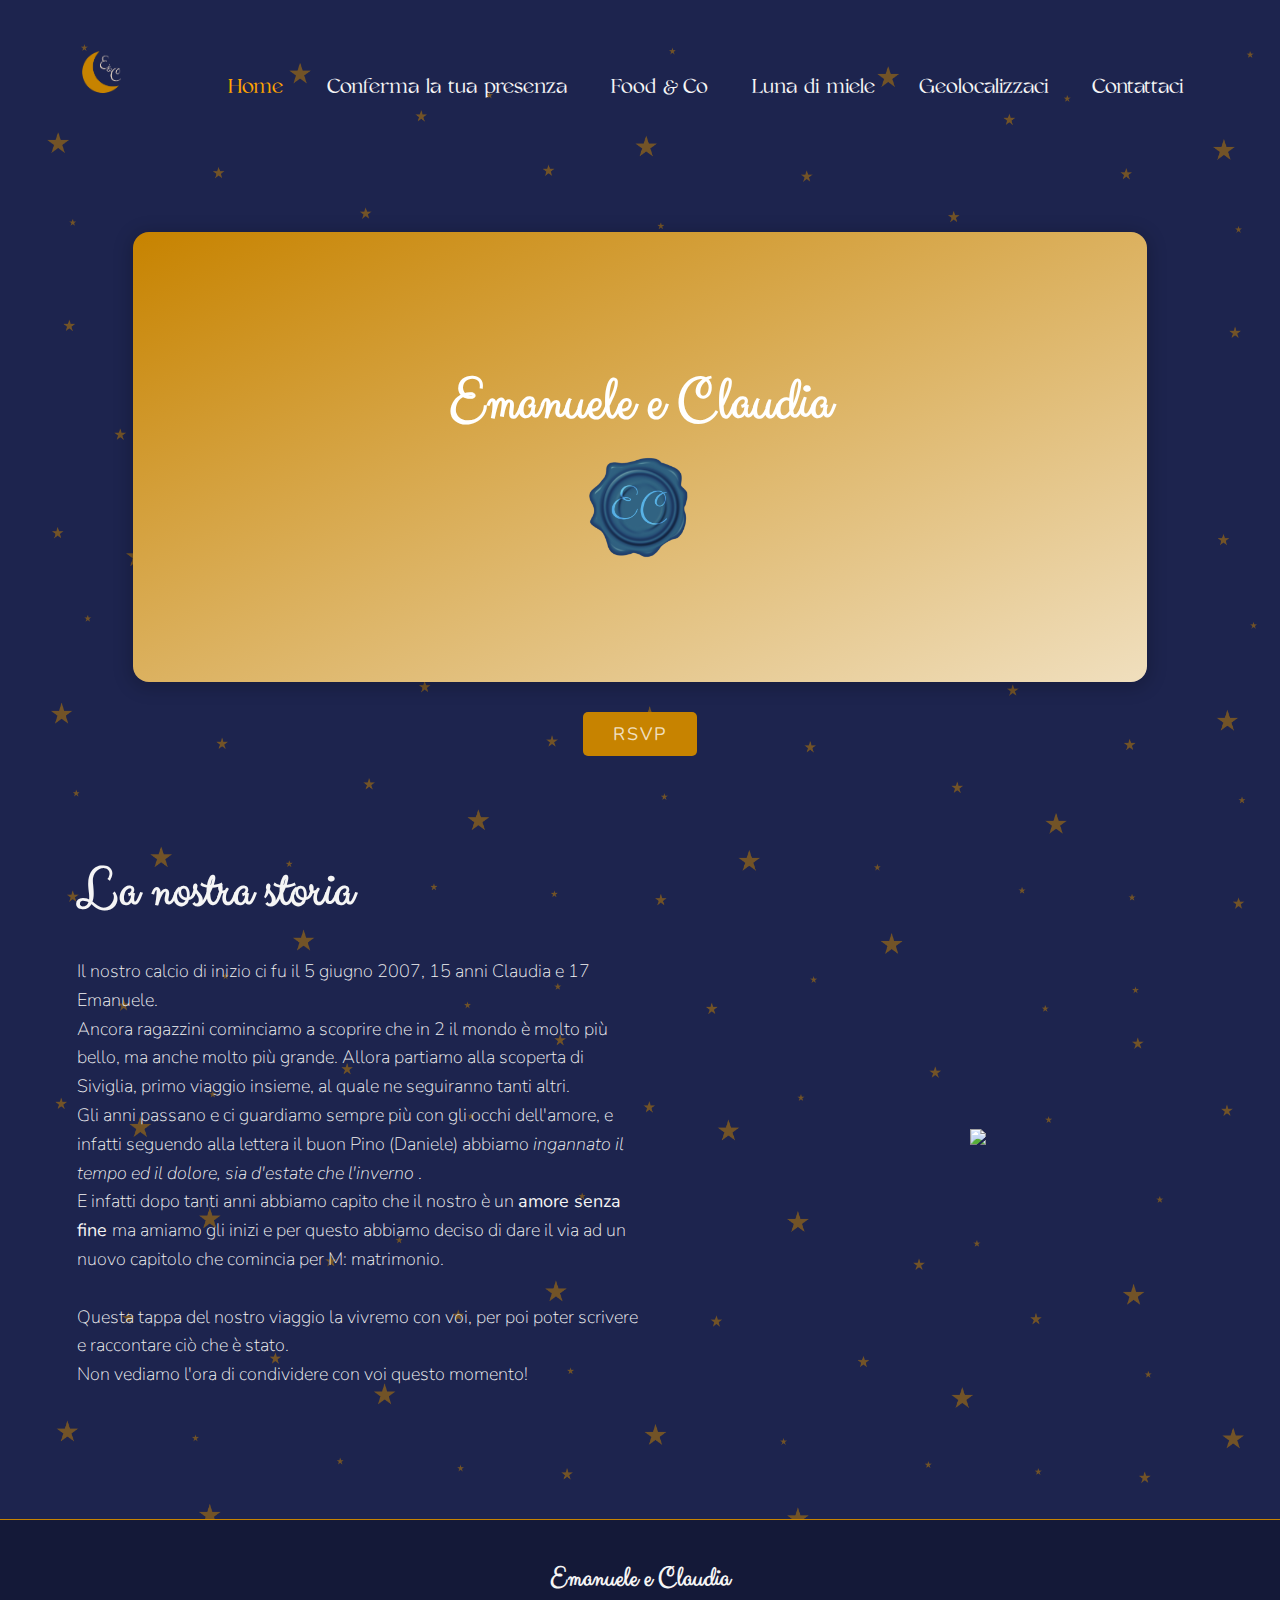
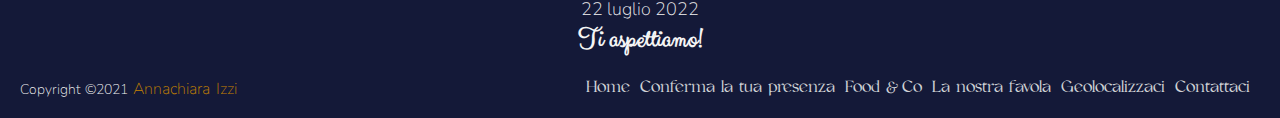
==== index.html @ 358ebe14 "bbfd" ====
<!DOCTYPE html>
<html>
<head>
    <meta name="viewport" content="width=device-width, initial-scale=1.0">
    <title>Emanuele e Claudia</title>
    <link rel="stylesheet" href="style.css">
    <link rel="shortcut icon" type="x-icon" href="images/home_icon.png">
</head>

<body>
    <div class="container">
    <div class="navbar">
       <a href="index.html"> <img src="images/home_icon_white.png" class="logo"> </a>
        <nav>
            <ul id="menuList">
                 <li> <a class="active" href="index.html">Home</a></li>
                <li> <a href="conferma.html">Conferma la tua presenza</a></li>
                <li> <a href="cibo.html">Food & Co</a></li>
                <li> <a href="sogno.html">Luna di miele</a></li>
                <li> <a href="geolocalizzaci.html">Geolocalizzaci</a></li>
                <li> <a href="contattaci.html">Contattaci</a></li>
            </ul>
        </nav>
        <img src="images/menu.svg" class="menu-icon" onclick="togglemenu()">
    </div>

    <div class="card">
        <div class="card__inner" title="Clicca qui!">
            <div class="card__face card__face--front">
                <h2>Emanuele e Claudia</h2>
                <img src="images/timbro.png" class="pp"/>
            </div>
            <div class="card__face card__face--back">
                <div class="card__content">
                    <div class="card__header">
                        <img src="images/timbro.png" class="pp"/>
                    </div>
                    <div class="card__body">
                        <h3>Annunciano con gioia il loro matrimonio</h3>
                        <p>Venerdì 22 luglio 2022 - Ore 16:00</p>
                        <p>Cattedrale di San Pietro Apostolo</p>
                        <p>Piazza Andrea d'Isernia, Isernia</p>
                        <h3>Dopo la cerimonia religiosa saranno lieti di accogliere parenti e amici presso</h3>
            <p>Le Cascate</p>
            <p>Contrada Campo Sacco, Monteroduni (IS)</p>
                    </div>
    

                  
                    
    
                </div>
    
    
            </div>
        </div>
    </div>


    <div class="card__content_phone">
        <div class="card__header">
            <img src="images/timbro.png" class="pp"/>
        </div>
        <div class="card__body">
            <h3>Emanuele e Claudia</h3>
            <h3>Annunciano con gioia il loro matrimonio</h3>
            <p>Venerdì 22 luglio 2022 - Ore 16:00</p>
            <p>Cattedrale di San Pietro Apostolo</p>
            <p>Piazza Andrea d'Isernia, Isernia</p>
            <h3>Dopo la cerimonia religiosa saranno lieti di accogliere parenti e amici presso</h3>
<p>Le Cascate</p>
<p>Contrada Campo Sacco, Monteroduni (IS)</p>
        </div>
        </div>




    
<div class="d-flex justify-content-center">
<button class="cta"><a  href="conferma.html">RSVP</a> </button>
</div>









    <div class="row">
        <div class="col-1">
            <h2>La nostra storia</h2>
<p>Il nostro calcio di inizio ci fu il 5 giugno 2007, 15 anni Claudia e 17 Emanuele. <br>
    Ancora ragazzini cominciamo a scoprire che in 2 il mondo è molto più bello, ma anche molto più grande. Allora partiamo alla scoperta di Siviglia, primo viaggio insieme, al quale ne seguiranno tanti altri.
    <br> Gli anni passano e ci guardiamo sempre più con gli occhi dell'amore, e infatti seguendo alla lettera il buon Pino (Daniele) abbiamo <i> ingannato il tempo ed il dolore, sia d'estate che l'inverno </i>.
    <br> E infatti dopo tanti anni abbiamo capito che il nostro è un <strong>amore senza fine </strong> ma amiamo gli inizi e per questo abbiamo deciso di dare il via ad un nuovo capitolo che comincia per M: matrimonio. <br>
    <br>
    Questa tappa del nostro viaggio la vivremo con voi, per poi poter scrivere e raccontare ciò che è stato.
   <br> Non vediamo l'ora di condividere con voi questo momento!</p>
        </div>

        <div class="col-3">
            <img src="images/emaecla.png" class="coppia">
        </div>
    </div>

    

    
    </div>


    <footer>
        <div class="footer-content">
            <h3>Emanuele e Claudia</h3>
            <p>22 luglio 2022</p>
            <h3>Ti aspettiamo!</h3>
        </div>
        <div class="footer-bottom">
            <p>copyright &copy;2021 <a href="#">Annachiara Izzi</a>  </p>
            <div class="footer-menu">
                <ul class="f-menu">
                   <li><a href="index.html">Home</a></li>
                   <li><a href="conferma.html">Conferma la tua presenza</a></li>
                   <li><a href="cibo.html">Food & Co</a></li>
                   <li><a href="sogno.html">La nostra favola</a></li>
                   <li><a href="geolocalizzaci.html">Geolocalizzaci</a></li>
                   <li><a href="contattaci.html">Contattaci</a></li>
                </ul>
               </div>
         </div>
         
    </footer>

    </div>






    </div>








    </div>



        <script>
            var menuList = document.getElementById("menuList");

            menuList.style.maxHeight = "0px";
            
            function togglemenu(){
                if( menuList.style.maxHeight == "0px")
                {
                    menuList.style.maxHeight = "200px"
                }
                else
                {
                    menuList.style.maxHeight = "0px"
                }
            }

        </script>


<script src="main.js"></script>




</body>

















</html>
---- style.css ----
@import url('https://fonts.googleapis.com/css2?family=Nunito:ital,wght@0,200;0,300;0,400;0,500;0,600;0,700;0,800;0,900;1,200;1,300;1,400;1,500;1,600;1,700;1,800;1,900&display=swap');


/*
@font-face {
    font-family: 'Nunito';
    src: url(font/Nunito-VariableFont_wght.ttf);
    src: local('Nunito'), url(font/Nunito-VariableFont_wght.ttf), format('truetype');
}*/

@font-face {
    font-family: 'Clicker';
    src: url(font/ClickerScript-Regular.ttf);
    src: local('Clicker'), url(font/ClickerScript-Regular.ttf), format('truetype');
}

@font-face {
    font-family: 'Vensfolk';
    src: url(font/Vensfolk.otf);
}

* {
    margin: 0;
    padding: 0;
}

:root {
    --primary: #C78300;
    --secondary: #353C63;
    --dark: #141938;
    --light: #F0DFBE;
}

body {
    height: 100%;
    background-image: url("images/sfondo.png");

    height: 100%;

    /* Center and scale the image nicely */
    background-position: center;
    background-repeat: no-repeat;
    background-size: cover;
}

.d-flex {
    display: flex;
}

.justify-content-center {
    justify-content: center;
}

.align-items-center {
    align-items: center;
}

.flex-direction-col {
    flex-direction: column;
}




.container {
    width: 100%;
    min-height: 80vh;
    padding-left: 6%;
    padding-right: 6%;
    box-sizing: border-box;
    overflow: hidden;
}

.navbar {
    width: 100%;
    display: flex;
    align-items: center;
    margin-top: 18px;
}

.logo {
    width: 50px;
    cursor: pointer;
    margin: 30px 0;
}

.menu-icon {
    width: 40px;
    cursor: pointer;
    display: none;
}

nav {
    flex: 1;
    text-align: right;
    margin-right: 20px;
}

nav ul li {
    list-style: none;
    margin-top: 20px;
    display: inline;
    margin-left: 40px;
}

nav ul li a {
    text-decoration: none;
    color: whitesmoke;
    font-size: 20px;
    font-family: Vensfolk;
}

nav ul li a:hover {
    color: orange;
}

.active {
    color: orange;
}


h3 {
    font-size: 28px;
    color: whitesmoke;
    font-family: Clicker;
}



.col-3 img {
    max-width: 400px;
}


/* CARD */



.card {
    margin: 100px auto 0;
    width: 90%;
    height: 450px;
    perspective: 1000px;
}

.card__inner {
    width: 100%;
    height: 100%;
    transition: transform 1s;
    transform-style: preserve-3d;
    cursor: pointer;
    position: relative;
}

.card__inner.is-flipped {
    transform: rotateY(180deg);
}


.card__face {
    position: absolute;
    width: 100%;
    height: 100%;
    -webkit-backface-visibility: hidden;
    backface-visibility: hidden;
    overflow: hidden;
    border-radius: 16px;
    box-shadow: 0px 3px 18px 3px rgba(0, 0, 0, 0.2);
}


.card__content_phone {
    display: none;
}

.card__face--front {
    background-image: linear-gradient(to bottom right, var(--primary), var(--light));
    display: flex;
    align-items: center;
    justify-content: center;
    flex-direction: column;
}

.card__face--front h2 {
    color: #FFF;
    font-size: 60px;
    text-align: center;
}

.card__face--back {
    background-color: var(--light);
    transform: rotateY(180deg);
}

.card__content {
    width: 100%;
    height: 100%;
}

.pp {
    display: block;
    width: 128px;
    height: 128px;
    margin: 0 auto -20px;
    object-fit: cover;
}

.card__header h2 {
    color: #FFF;
    font-size: 32px;
    font-weight: 900;
    text-transform: uppercase;
    text-align: center;
}

.card__body {
    padding: 30px;
    text-align: center;
}

.card__body h3 {
    color: var(--dark);
    font-size: 29px;
    margin-top: 10px;
}

.card__body p {
    color: var(--dark);
    font-size: 18px;
    line-height: 1.4;
}






.row {
    display: flex;
    justify-content: space-between;
    align-items: center;
    margin: 100px 0;
}

.col-1 {
    flex-basis: 50%;
    position: relative;
    /* margin-left: 50px; */
}

.col-1 h2 {
    font-size: 54px;
    font-family: Clicker;
    color: whitesmoke;
}

.col-1 h3 {
    font-size: 30px;
    font-family: Clicker;
    color: whitesmoke;
    font-weight: 100;
    margin: 20px 0 10px;
}

.col-1 p {
    font-size: 18px;
    font-family: Nunito;
    margin: 30px 0;
    color: whitesmoke;
    line-height: 160%;
}

.col-2 {
    position: relative;
    flex-basis: 40%;
    display: flex;
    align-items: center;
}

.col-2 .coppia {
    width: 70%;
    border-radius: 10px;
}


footer{
    background-color: #141938;
    border-top: thin solid #C78300;
    bottom: 0;
    left: 0;
    right: 0;
    height: auto;
    width: 100%;
    padding-top: 40px;
    color: #F0DFBE;
}

.footer-content{
    display: flex;
    align-items: center;
    justify-content: center;
    flex-direction: column;
    text-align: center;
}





.footer-bottom{
    padding: 20px;
    padding-bottom: 40px;
    text-align: center;
}

.footer-bottom p{
    float: left;
    font-size: 14px;
    word-spacing: 2px;
    text-transform: capitalize;
 }
 .footer-bottom p a{
   color: #C78300;
   font-size: 16px;
   text-decoration: none;
 }
 
 .footer-bottom span{
     text-transform: uppercase;
     opacity: .4;
     font-weight: 200;
 }


 .footer-menu{
    float: right;
  }
  
  .footer-menu ul{
    display: flex;
  }
  
  .footer-menu ul li{
  padding-right: 10px;
  display: block;
  }
  
  .footer-menu ul li a{
    color: #cfd2d6;
    text-decoration: none;
    font-family: Vensfolk;
  }
  
  .footer-menu ul li a:hover{
    color: #C78300;
  }




.col-3 {
    position: relative;
    flex-basis: 40%;
    display: flex;
    align-items: center;
    justify-content: center;
}



h2 {
    font-size: 54px;
    font-family: Clicker;
    color: whitesmoke;
}

p {
    font-size: 18px;
    font-family: Nunito;
    color: whitesmoke;
    font-weight: 100;
}


.description {
    background-color: #F0DFBE;
    border-radius: 20px;
    padding: 40px;
}


.description p {
    color: #141938;
}

.description h2 {
    color: #141938;
}

.gallery {
    display: flex;
    margin-top: 40px;
    column-gap: 20px;
    flex-wrap: wrap;
    justify-content: center;

}

.gallery img {
    width: 100%;
    height: auto;
    flex-basis: 30%;
    max-width: 30%;
}



.contattaci {
    display: flex;
    justify-content: space-around;
    margin-top: 20px;
}




/* FOOD FORM WEB DESKTOP */




/* Styling the Form (Color, Padding, Shadow) */
form {
    background-color: rgba(255, 198, 87, 0.5);
    max-width: 700px;
    margin: 50px auto;
    padding: 40px 70px;
    box-shadow: 2px 5px 10px rgba(0, 0, 0, 0.5);
    border-radius: 31px;
}

/* Styling form-control Class */
.form-control {
    text-align: left;
    margin-bottom: 25px;
}

/* Styling form-control Label */
.form-control label {
    display: block;
    margin-bottom: 10px;
    color: white;
    font-family: Nunito;
    font-weight: 100;
    font-size: 20px;
}

/* Styling form-control input,
        select, textarea */
.form-control input,
.form-control select,
.form-control textarea {
    border: 1px solid #777;
    border-radius: 2px;
    font-family: Nunito;
    padding: 10px;
    display: block;
    width: 95%;
    height: 40px;
    border-radius: 10px;
}

/* Styling form-control Radio
        button and Checkbox */
.form-control input[type="radio"],
.form-control input[type="checkbox"] {
    display: inline-block;
    width: auto;
}

/* Styling Button */
button {
    background-color: #1D244E;
    border: none;
    border-radius: 5px;
    font-family: Nunito;
    font-size: 18px;
    display: block;
    width: auto;
    padding: 10px 30px 10px 30px;
    color: whitesmoke;
    cursor: pointer;
    margin-top: 30px;
}

button:hover {
    color: #1D244E;
    background: #FEEAD3;
}



.submitBox {
    display: flex;
    justify-content: center;
}

.alert {
    width: 100%;
    background: green;
    padding: 10px 20px;
    border-radius: 5px;
    text-align: center;
    font-size: 18px;
    font-weight: 100;
    display: none;
    font-family: Nunito;
    color: white;
}



.cta {
    background-color: #C78300;
    width: auto;
    padding: 10px 30px 10px 30px;
    border: none;
    display: flex;
    justify-content: center;
    letter-spacing: 0.1em;

}


.cta:hover {
    background: #FEEAD3;
    color: #C78300;
}


.cta a:hover {
    background: #FEEAD3;
    color: #C78300;
}



.cta a {
    text-decoration: none;
    color: #F0DFBE;
}

/*
.card__content_phone{
    display: none;
}
*/



.zoom {
    transition: transform .2s;
    /* Animation */
}

.zoom:hover {
    transform: scale(1.2);
    /* (150% zoom - Note: if the zoom is too large, it will go outside of the viewport) */
}


.iban h3 {
    font-family: Vensfolk;
    color: #141938;
}

.iban p {
    color: #141938;
    margin-top: 10px;
}

.iban {
    margin-top: 20px;
    background-color: #F0DFBE;
    padding: 20px;
    border-radius: 10px;
    margin-bottom: 100px;
}




















@media only screen and (max-width:700px) {

    nav ul {
        width: 100%;
        height: 100%;
        position: absolute;
        top: 80px;
        right: 0;
        z-index: 2;
        background-color: #353C63;


    }

    nav ul li {
        display: block;
        margin-top: 7px;

    }

    nav ul li a {
        color: #f0dfbe;
    }

    .menu-icon {
        display: block;
    }

    #menuList {
        overflow: hidden;
        transition: 0.5s;
    }

    .row {
        flex-direction: column-reverse;
        margin: 50px 0;
    }

    .col-2 {
        flex-basis: 100%;
        margin-bottom: 20px;
        display: none;
    }

    .col-2 .coppia {
        width: 50%;
    }

    .col-3 {
        width: 50%;
        align-items: center;
    }



    .col-1 {
        flex-basis: 50%;
    }

    .col-1 h2 {
        font-size: 35px;

    }

    .col-1 h3 {
        font-size: 20px;
    }

    .col-1 p {
        font-size: 18px;
    }

    .logo {
        width: 60px;
    }

    .footer {
        margin-bottom: 10px;
        overflow: hidden;
        font-size: 5px;
    }


    /* FOOD FORM MOBILE */


    .description h2 {
        font-size: 30px;
    }

    .description p {
        font-size: 18px;
    }

    .col-3 img {
        max-width: 300px;
        margin-bottom: 20px;
    }

    .card__body h3 {
        font-size: 21px;

    }

    .card__body p {
        font-size: 18px;
    }

    .gallery img {
        flex-basis: 100%;
        display: flex;
        column-gap: 0px;
        max-width: 100%;
    }



    .form-control {
        text-align: left;
    }

    /* Styling form-control Label */
    .form-control label {
        display: block;
        margin-bottom: 10px;
        color: white;
        font-family: Nunito;
        font-weight: 100;
        font-size: 18px;
    }



    .col-1 h2 {
        font-size: 30px;
        font-family: Clicker;
        color: whitesmoke;
        margin-top: 10px;
    }

    .col-1 h3 {
        font-size: 20px;
        font-family: Clicker;
        color: whitesmoke;
        font-weight: 100;
        margin: 5px auto;
    }

    .col-1 p {
        font-size: 18px;
        font-family: Nunito;
        margin: 15px auto;
        color: whitesmoke;
        line-height: 160%;
    }

    .card__content_phone {
        display: block;
        background-color: var(--light);
        border-radius: 8px;
    }

    .card {
        display: none;
    }


    #menuList {
        padding-right: 10px;

    }




    .contattaci {
        margin-top: 20px;
        display: flex;
        flex-direction: column;
    }

    .cla {
        margin-top: 20px;
    }


    .footer-menu ul{
        display: none;
      }


      .footer-bottom p{
          font-size: 10px;
      }

.footer-bottom a{
    font-size: 10px !important; 
}

}
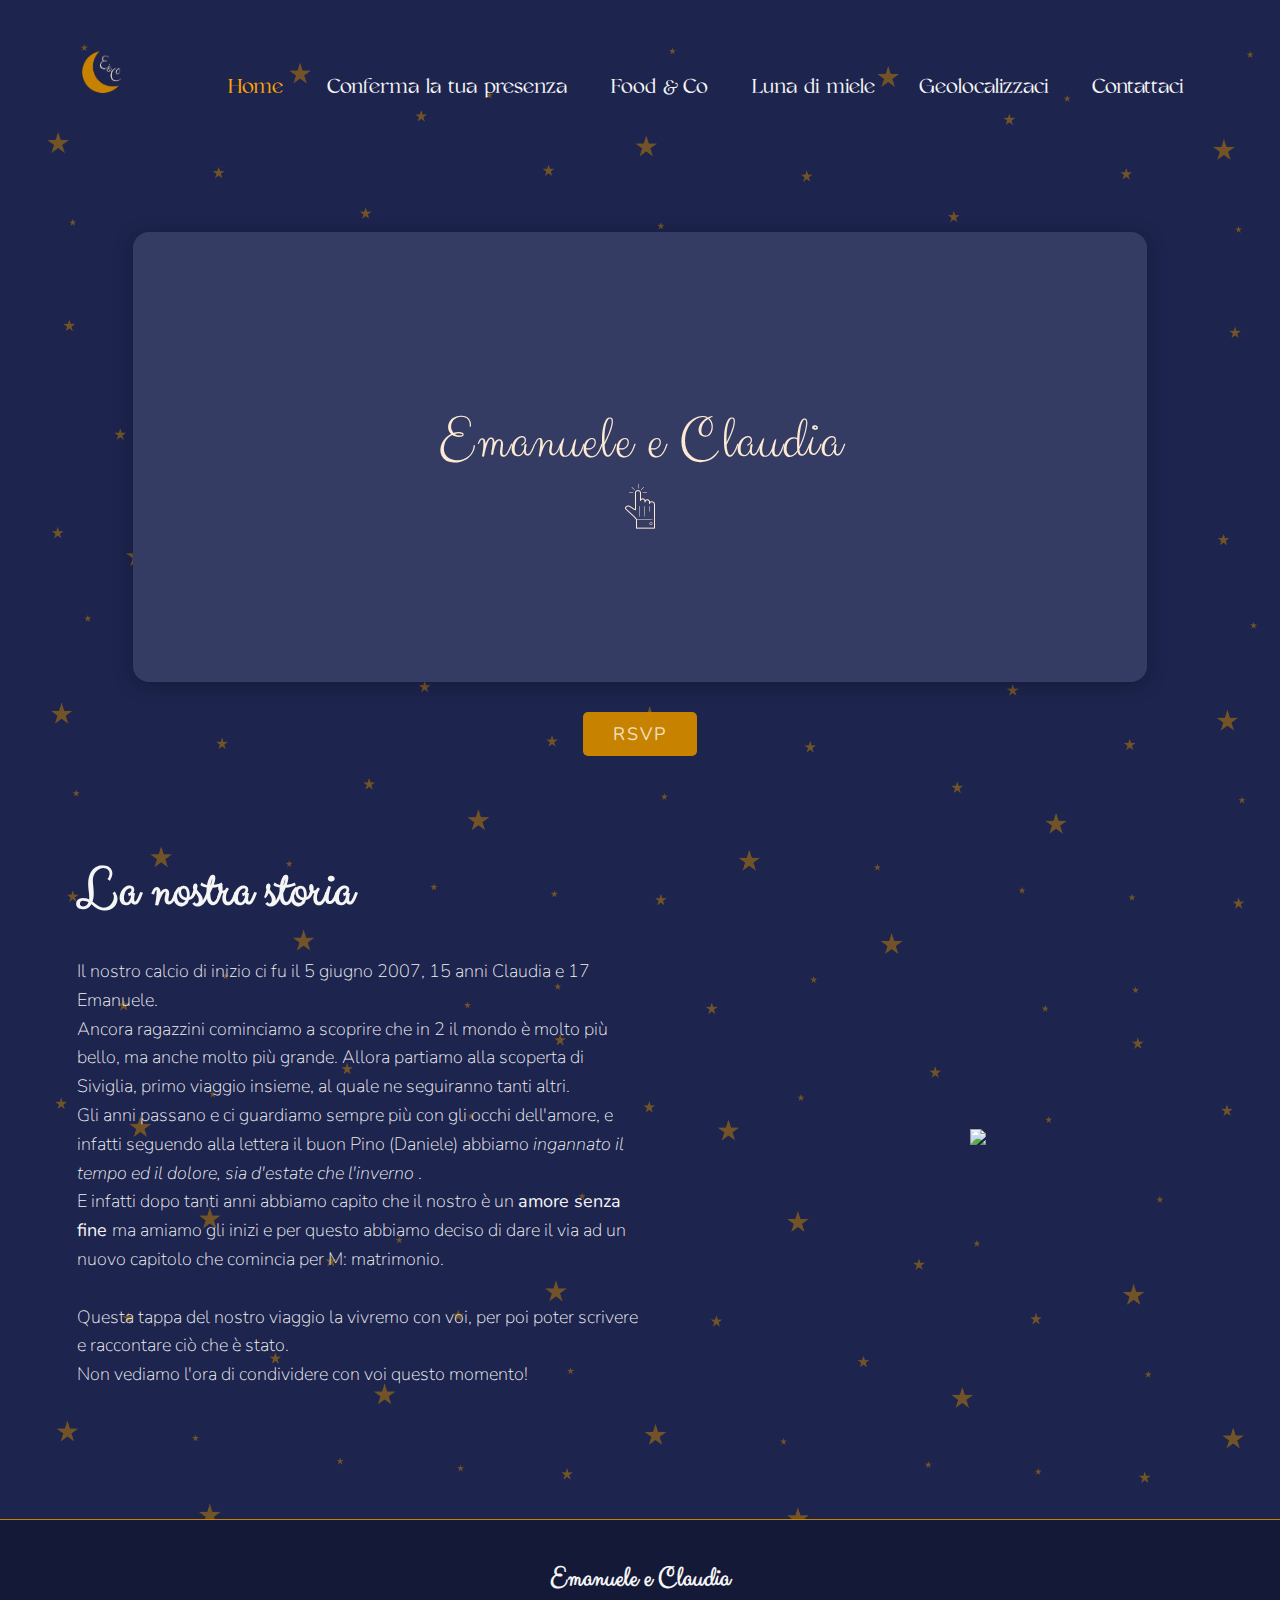
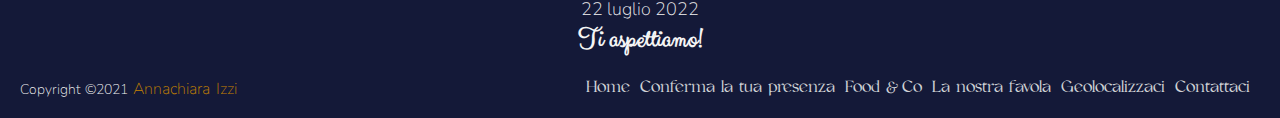
==== commit bb85b215: "fdjkhkjds" ====
--- a/index.html
+++ b/index.html
@@ -28,7 +28,7 @@
         <div class="card__inner" title="Clicca qui!">
             <div class="card__face card__face--front">
                 <h2>Emanuele e Claudia</h2>
-                <img src="images/timbro.png" class="pp"/>
+                <img src="images/icons8-tocco-100.png" class="pp" style="width: 50px; height: 50px;"/>
             </div>
             <div class="card__face card__face--back">
                 <div class="card__content">
--- a/style.css
+++ b/style.css
@@ -174,7 +174,7 @@
 }
 
 .card__face--front {
-    background-image: linear-gradient(to bottom right, var(--primary), var(--light));
+    background-color: #353C63 ;
     display: flex;
     align-items: center;
     justify-content: center;
@@ -182,9 +182,12 @@
 }
 
 .card__face--front h2 {
-    color: #FFF;
+    color: #FEEAD3;
     font-size: 60px;
+    font-weight: lighter;
     text-align: center;
+    letter-spacing: 0.02em;
+
 }
 
 .card__face--back {
@@ -706,7 +709,7 @@
     }
 
     .card__body h3 {
-        font-size: 21px;
+        font-size: 27px;
 
     }
 
@@ -747,7 +750,7 @@
     }
 
     .col-1 h3 {
-        font-size: 20px;
+        font-size: 25px;
         font-family: Clicker;
         color: whitesmoke;
         font-weight: 100;
@@ -791,6 +794,9 @@
         margin-top: 20px;
     }
 
+    .contattaci h2{
+        font-size: 23px;
+    }
 
     .footer-menu ul{
         display: none;
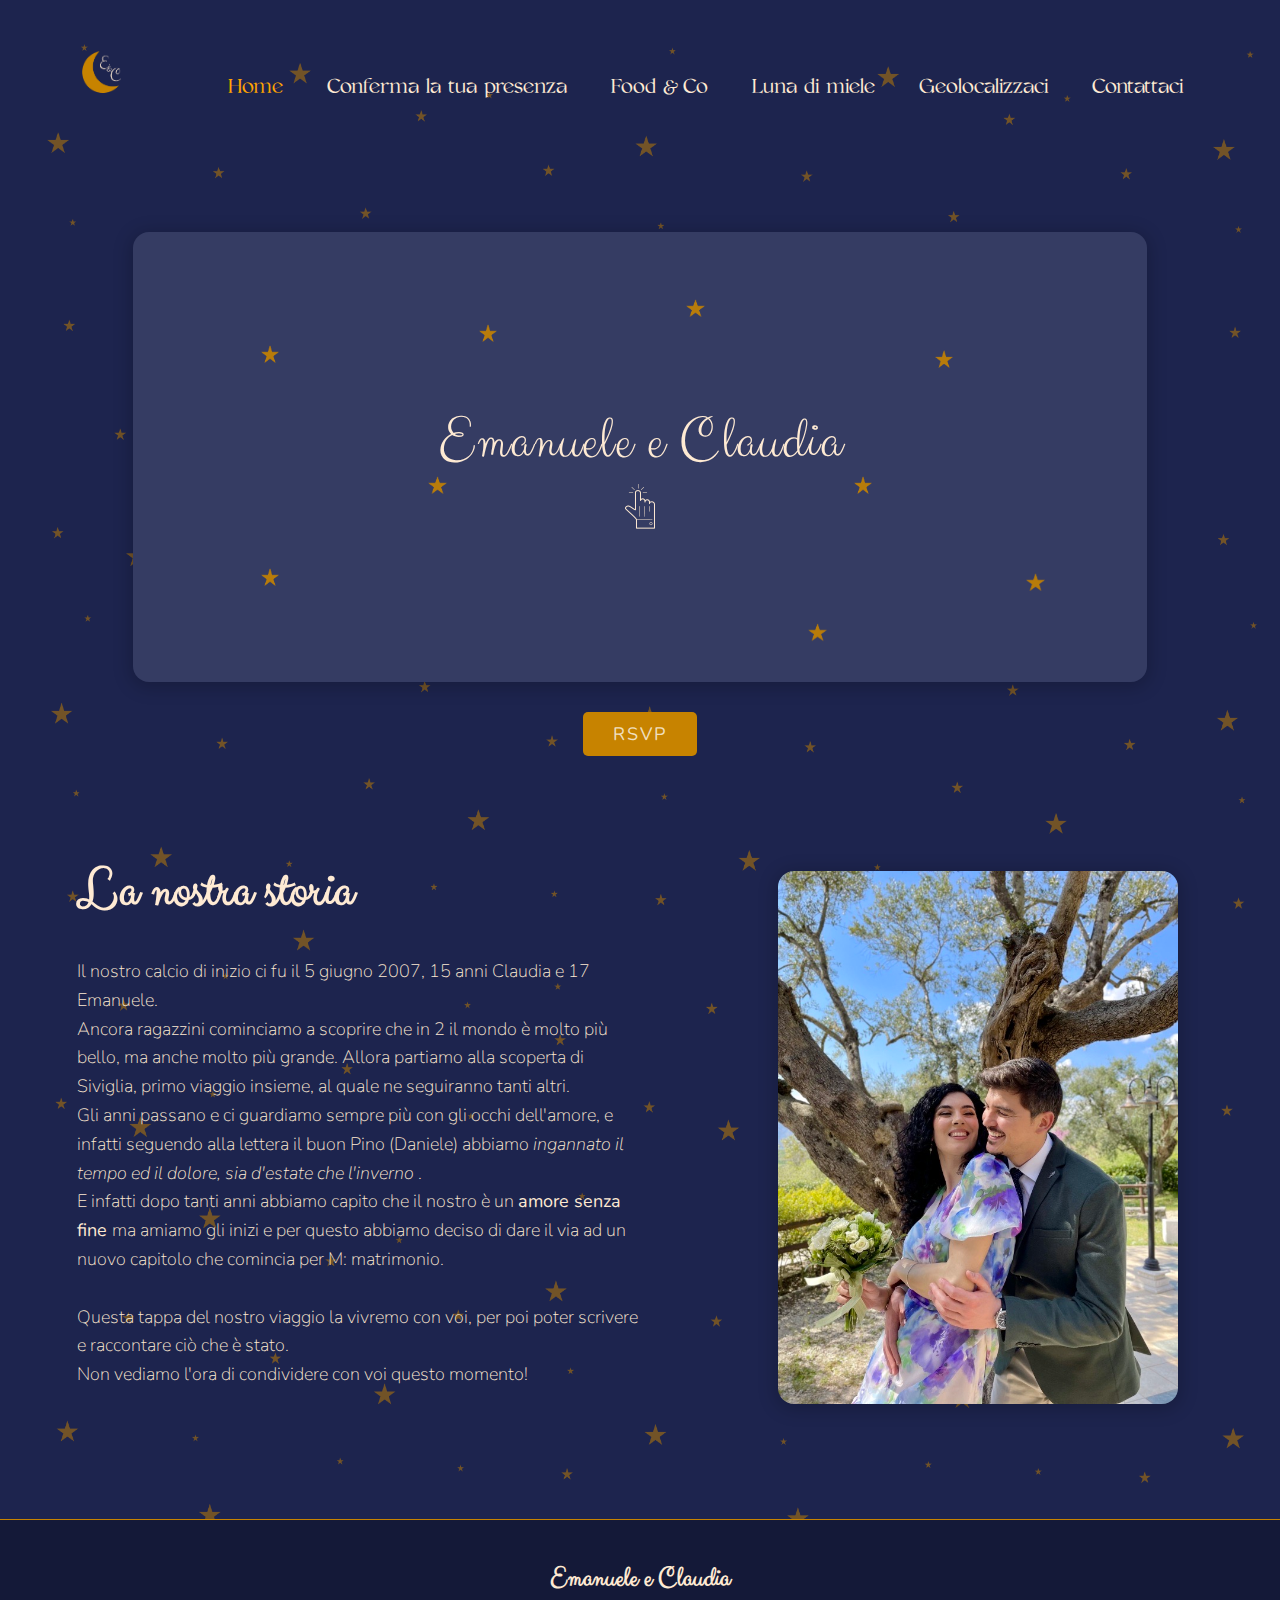
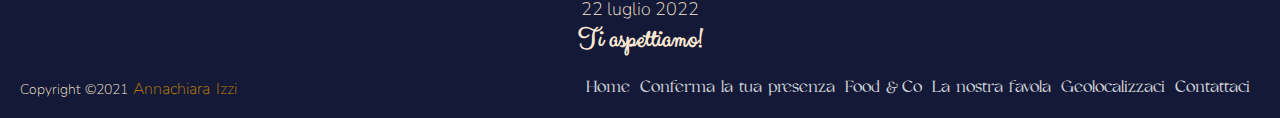
==== commit 3bf31974: "dsjhdjk" ====
--- a/index.html
+++ b/index.html
@@ -29,6 +29,15 @@
             <div class="card__face card__face--front">
                 <h2>Emanuele e Claudia</h2>
                 <img src="images/icons8-tocco-100.png" class="pp" style="width: 50px; height: 50px;"/>
+                <div class="star1 star"> <img src="images/Vector.png" style="height: 18px;"> </div>
+                <div class="star2 star"> <img src="images/Vector.png" style="height: 18px;"> </div>
+                <div class="star3 star"><img src="images/Vector.png" style="height: 18px;"> </div>
+                <div class="star4 star"> <img src="images/Vector.png" style="height: 18px;"> </div>
+                <div class="star5 star"><img src="images/Vector.png" style="height: 18px;"> </div>
+                <div class="star6 star"><img src="images/Vector.png" style="height: 18px;"></div>
+                <div class="star7 star"><img src="images/Vector.png" style="height: 18px;"></div>
+                <div class="star8 star"><img src="images/Vector.png" style="height: 18px;"></div>
+                <div class="star9 star"><img src="images/Vector.png" style="height: 18px;"></div>
             </div>
             <div class="card__face card__face--back">
                 <div class="card__content">
@@ -102,7 +111,7 @@
         </div>
 
         <div class="col-3">
-            <img src="images/emaecla.png" class="coppia">
+            <img src="images/emaecla.jpg" class="coppia" style="border-radius: 16px; box-shadow: 0px 3px 18px 3px rgba(0, 0, 0, 0.2);">
         </div>
     </div>
 
--- a/style.css
+++ b/style.css
@@ -105,7 +105,7 @@
 
 nav ul li a {
     text-decoration: none;
-    color: whitesmoke;
+    color: #FEEAD3;
     font-size: 20px;
     font-family: Vensfolk;
 }
@@ -121,7 +121,7 @@
 
 h3 {
     font-size: 28px;
-    color: whitesmoke;
+    color: #FEEAD3;
     font-family: Clicker;
 }
 
@@ -169,6 +169,107 @@
 }
 
 
+.star {
+    position: fixed;
+    border-radius: 50%;
+    animation-name: twinkle;
+    animation-duration: 3s;
+    animation-iteration-count: infinite;
+
+    }
+  
+  .star1 {
+    margin-top: -19%; 
+    margin-left: 60%;
+    }
+  
+  .star2 {
+     margin-top: 6%; 
+     margin-left: 44%;
+     }
+  
+  .star3 {
+     margin-top: -29%; 
+     margin-left: 11%;
+     }
+  
+  .star4 {
+     margin-top: 6%; 
+     margin-left: -40%;
+     }
+  
+  .star5 {
+     margin-top: -24%; 
+     margin-left: -30%;
+     }
+  
+  .star6 {
+     margin-top: -20%; 
+     margin-left: -73%;
+     }
+  
+  .star7 {
+     margin-top: 24%; 
+     margin-left: -73%;
+     }
+  
+  .star8 {
+     margin-top: 35%; 
+     margin-left: 35%;
+     }
+  
+  .star9 {
+     margin-top: 25%; 
+     margin-left: 78%;
+     }
+  
+
+     @keyframes twinkle {
+        20% {
+           transform: scale(0.5);
+           opacity: 0.5;
+           }
+        }
+
+
+
+
+
+
+
+
+
+
+
+
+
+
+
+
+
+
+
+
+
+
+
+
+
+
+
+
+
+
+
+
+
+
+
+
+
+
+
+
 .card__content_phone {
     display: none;
 }
@@ -209,7 +310,7 @@
 }
 
 .card__header h2 {
-    color: #FFF;
+    color: #FEEAD3;
     font-size: 32px;
     font-weight: 900;
     text-transform: uppercase;
@@ -254,13 +355,13 @@
 .col-1 h2 {
     font-size: 54px;
     font-family: Clicker;
-    color: whitesmoke;
+    color: #FEEAD3;
 }
 
 .col-1 h3 {
     font-size: 30px;
     font-family: Clicker;
-    color: whitesmoke;
+    color: #FEEAD3;
     font-weight: 100;
     margin: 20px 0 10px;
 }
@@ -269,7 +370,7 @@
     font-size: 18px;
     font-family: Nunito;
     margin: 30px 0;
-    color: whitesmoke;
+    color: #FEEAD3;
     line-height: 160%;
 }
 
@@ -374,13 +475,13 @@
 h2 {
     font-size: 54px;
     font-family: Clicker;
-    color: whitesmoke;
+    color: #FEEAD3;
 }
 
 p {
     font-size: 18px;
     font-family: Nunito;
-    color: whitesmoke;
+    color: #FEEAD3;
     font-weight: 100;
 }
 
@@ -452,7 +553,7 @@
 .form-control label {
     display: block;
     margin-bottom: 10px;
-    color: white;
+    color: #FEEAD3;
     font-family: Nunito;
     font-weight: 100;
     font-size: 20px;
@@ -491,7 +592,7 @@
     display: block;
     width: auto;
     padding: 10px 30px 10px 30px;
-    color: whitesmoke;
+    color: #FEEAD3;
     cursor: pointer;
     margin-top: 30px;
 }
@@ -518,7 +619,7 @@
     font-weight: 100;
     display: none;
     font-family: Nunito;
-    color: white;
+    color: #FEEAD3;
 }
 
 
@@ -795,7 +896,7 @@
     }
 
     .contattaci h2{
-        font-size: 23px;
+        font-size: 28px;
     }
 
     .footer-menu ul{
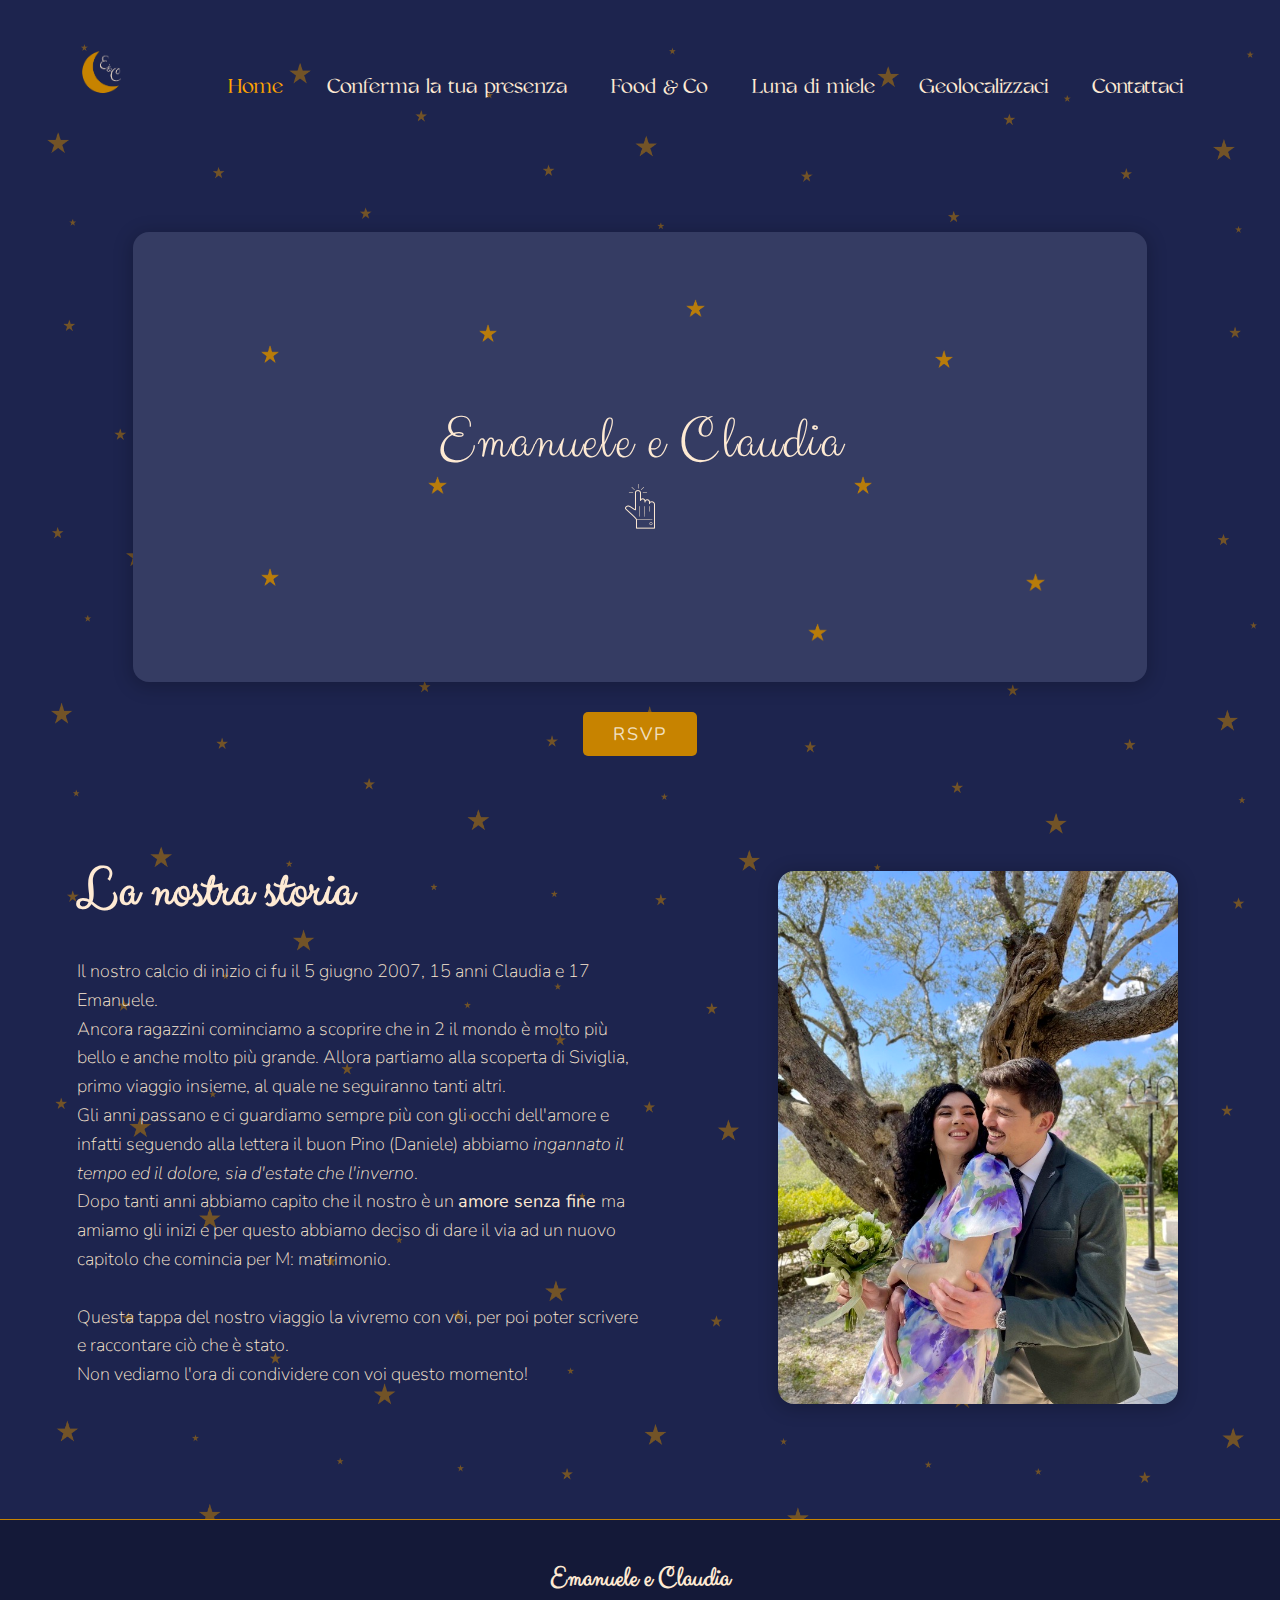
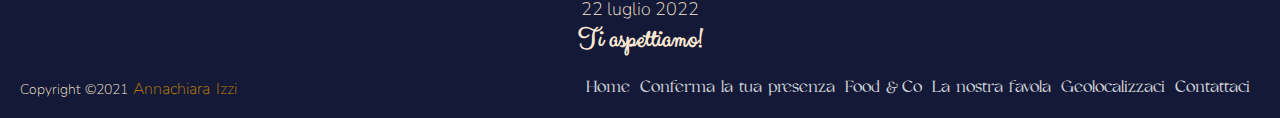
==== commit edccf499: "gjhgjh" ====
--- a/index.html
+++ b/index.html
@@ -68,10 +68,10 @@
 
     <div class="card__content_phone">
         <div class="card__header">
-            <img src="images/timbro.png" class="pp"/>
+            <img src="images/timbro.png" class="pp">
         </div>
         <div class="card__body">
-            <h3>Emanuele e Claudia</h3>
+            <h3 style="font-size: 30px;">Emanuele e Claudia</h3>
             <h3>Annunciano con gioia il loro matrimonio</h3>
             <p>Venerdì 22 luglio 2022 - Ore 16:00</p>
             <p>Cattedrale di San Pietro Apostolo</p>
@@ -100,11 +100,11 @@
 
     <div class="row">
         <div class="col-1">
-            <h2>La nostra storia</h2>
+            <h2 class="h4">La nostra storia</h2>
 <p>Il nostro calcio di inizio ci fu il 5 giugno 2007, 15 anni Claudia e 17 Emanuele. <br>
-    Ancora ragazzini cominciamo a scoprire che in 2 il mondo è molto più bello, ma anche molto più grande. Allora partiamo alla scoperta di Siviglia, primo viaggio insieme, al quale ne seguiranno tanti altri.
-    <br> Gli anni passano e ci guardiamo sempre più con gli occhi dell'amore, e infatti seguendo alla lettera il buon Pino (Daniele) abbiamo <i> ingannato il tempo ed il dolore, sia d'estate che l'inverno </i>.
-    <br> E infatti dopo tanti anni abbiamo capito che il nostro è un <strong>amore senza fine </strong> ma amiamo gli inizi e per questo abbiamo deciso di dare il via ad un nuovo capitolo che comincia per M: matrimonio. <br>
+    Ancora ragazzini cominciamo a scoprire che in 2 il mondo è molto più bello e anche molto più grande. Allora partiamo alla scoperta di Siviglia, primo viaggio insieme, al quale ne seguiranno tanti altri.
+    <br> Gli anni passano e ci guardiamo sempre più con gli occhi dell'amore e infatti seguendo alla lettera il buon Pino (Daniele) abbiamo <i> ingannato il tempo ed il dolore, sia d'estate che l'inverno</i>.
+    <br> Dopo tanti anni abbiamo capito che il nostro è un <strong>amore senza fine </strong> ma amiamo gli inizi e per questo abbiamo deciso di dare il via ad un nuovo capitolo che comincia per M: matrimonio. <br>
     <br>
     Questa tappa del nostro viaggio la vivremo con voi, per poi poter scrivere e raccontare ciò che è stato.
    <br> Non vediamo l'ora di condividere con voi questo momento!</p>
@@ -128,7 +128,7 @@
             <h3>Ti aspettiamo!</h3>
         </div>
         <div class="footer-bottom">
-            <p>copyright &copy;2021 <a href="#">Annachiara Izzi</a>  </p>
+            <p>copyright &copy;2021 <a href="https://www.instagram.com/annss__/">Annachiara Izzi</a>  </p>
             <div class="footer-menu">
                 <ul class="f-menu">
                    <li><a href="index.html">Home</a></li>
@@ -143,24 +143,7 @@
          
     </footer>
 
-    </div>
-
-
-
-
-
-
-    </div>
-
-
-
-
-
-
-
-
-    </div>
-
+  
 
 
         <script>
--- a/style.css
+++ b/style.css
@@ -693,7 +693,11 @@
 
 
 
-
+.contatto{
+    display: flex;
+    align-items: center;
+    flex-direction: column;
+}
 
 
 
@@ -743,10 +747,23 @@
         transition: 0.5s;
     }
 
+
+ .geo{
+        flex-direction: column !important;
+        margin-top: 20px !important;
+    }
+
     .row {
         flex-direction: column-reverse;
         margin: 50px 0;
     }
+
+.pp{
+    height: 100%;
+    width: 80px;
+}
+
+
 
     .col-2 {
         flex-basis: 100%;
@@ -771,6 +788,7 @@
 
     .col-1 h2 {
         font-size: 35px;
+        font-weight: lighter;
 
     }
 
@@ -794,6 +812,8 @@
 
 
     /* FOOD FORM MOBILE */
+
+
 
 
     .description h2 {
@@ -835,34 +855,42 @@
     .form-control label {
         display: block;
         margin-bottom: 10px;
-        color: white;
+        color: #F0DFBE;
         font-family: Nunito;
         font-weight: 100;
         font-size: 18px;
     }
 
-
-
+ .h4{ 
+    font-size: 30px !important;
+    font-family: Clicker;
+    color: #F0DFBE;
+    margin-top: 10px;
+ }
     .col-1 h2 {
-        font-size: 30px;
+        font-size: 20px;
         font-family: Clicker;
-        color: whitesmoke;
+        color: #F0DFBE;
         margin-top: 10px;
     }
 
     .col-1 h3 {
-        font-size: 25px;
+        font-size: 33px;
         font-family: Clicker;
-        color: whitesmoke;
+        color: #F0DFBE;
         font-weight: 100;
         margin: 5px auto;
+    }
+
+    .col-1 img{
+        width: 25px !important;
     }
 
     .col-1 p {
         font-size: 18px;
         font-family: Nunito;
         margin: 15px auto;
-        color: whitesmoke;
+        color: #F0DFBE;
         line-height: 160%;
     }
 
@@ -889,6 +917,7 @@
         margin-top: 20px;
         display: flex;
         flex-direction: column;
+        margin-bottom: 100px;
     }
 
     .cla {
